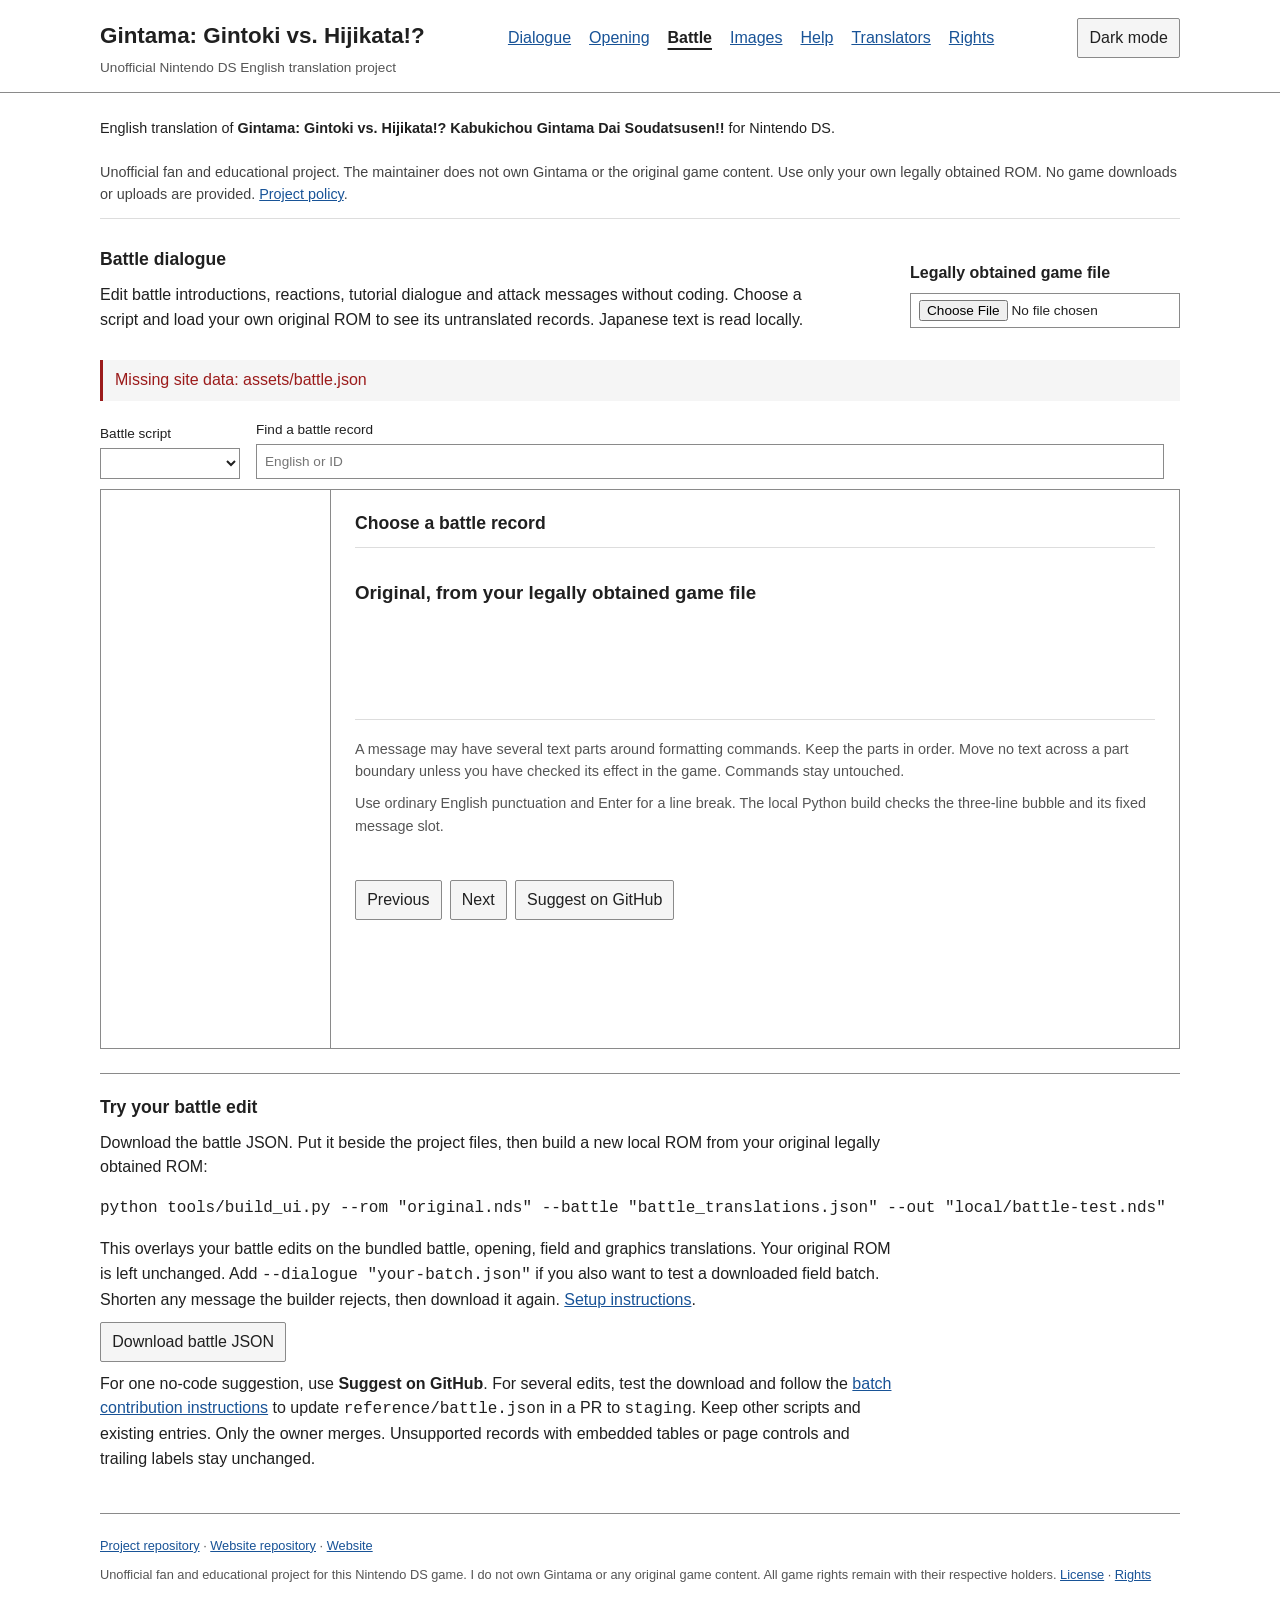
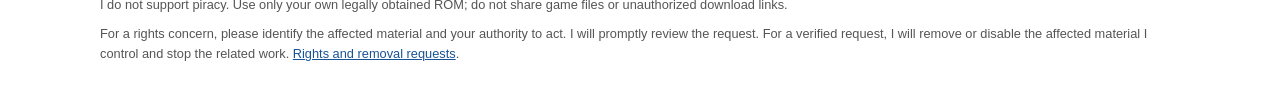
==== web/battle.html @ 5466171d "Initial project files" ====
<!doctype html>
<html lang="en">
  <head>
    <meta charset="utf-8" />
    <meta name="viewport" content="width=device-width, initial-scale=1" />
    <meta name="referrer" content="no-referrer" />
    <meta http-equiv="Content-Security-Policy" content="default-src 'none'; script-src 'self'; style-src 'self'; connect-src 'self'; img-src 'self'; object-src 'none'; base-uri 'none'; form-action 'none'" />
    <meta name="description" content="Unofficial English fan translation battle dialogue editor for Gintama: Gintoki vs. Hijikata!? Not affiliated with the rights holders. Supply your own legally obtained ROM." />
    <title>Unofficial Battle dialogue · Gintama: Gintoki vs. Hijikata!? Kabukichou Gintama Dai Soudatsusen!! · Nintendo DS</title>
    <link rel="stylesheet" href="style.css" />
    <script type="module" src="theme.mjs"></script>
    <script type="module" src="battle.mjs"></script>
  </head>
  <body>
    <a class="skip-link" href="#main">Skip to content</a>
    <header class="top">
      <div class="shell top-inner">
        <div class="project-heading">
          <h1>Gintama: Gintoki vs. Hijikata!?</h1>
          <p class="project-subtitle">Unofficial Nintendo DS English translation project</p>
        </div>
        <nav aria-label="Main">
          <a href="index.html">Dialogue</a><a href="cutscenes.html">Opening</a><a href="battle.html" aria-current="page">Battle</a><a href="graphics.html">Images</a><a href="guide.html">Help</a><a href="https://github.com/zthegin/Gintama---Gintoki-vs-Hijikata-game-english-translation/blob/main/TRANSLATORS.md">Translators</a><a href="rights.html">Rights</a>
        </nav>
        <button id="theme-toggle" class="theme-toggle" type="button" aria-pressed="false" title="Toggle dark mode" hidden>Dark mode</button>
      </div>
    </header>
    <main id="main" class="shell">
      <p class="game-title">English translation of <strong>Gintama: Gintoki vs. Hijikata!? Kabukichou Gintama Dai Soudatsusen!!</strong> for Nintendo DS.</p>
      <p class="project-note">Unofficial fan and educational project. The maintainer does not own Gintama or the original game content. Use only your own legally obtained ROM. No game downloads or uploads are provided. <a href="rights.html">Project policy</a>.</p>
      <section class="welcome">
        <div>
          <h2>Battle dialogue</h2>
          <p>Edit battle introductions, reactions, tutorial dialogue and attack messages without coding. Choose a script and load your own original ROM to see its untranslated records. Japanese text is read locally.</p>
        </div>
        <label class="filebutton">Legally obtained game file<input id="battle-rom" type="file" accept=".nds,.srl,.msb" /></label>
      </section>
      <p id="battle-status" class="status" role="status">Loading battle entries…</p>
      <div class="toolbar">
        <label>Battle script<select id="battle-script"></select></label>
        <label class="search">Find a battle record<input id="battle-search" type="search" placeholder="English or ID" /></label>
        <span id="battle-count"></span>
      </div>
      <section class="workspace" aria-label="Battle dialogue editor">
        <nav class="entries" aria-label="Battle entries"><ol id="battle-entries"></ol></nav>
        <article class="editor">
          <h2>Choose a battle record</h2>
          <p id="battle-id"></p>
          <div class="source"><h3>Original, from your legally obtained game file</h3><pre id="battle-original" class="japanese"></pre></div>
          <p class="hint">A message may have several text parts around formatting commands. Keep the parts in order. Move no text across a part boundary unless you have checked its effect in the game. Commands stay untouched.</p>
          <div id="battle-parts"></div>
          <p class="hint">Use ordinary English punctuation and Enter for a line break. The local Python build checks the three-line bubble and its fixed message slot.</p>
          <p id="battle-record-status" class="record-status" role="status"></p>
          <div class="actions"><button id="battle-previous" type="button">Previous</button><button id="battle-next" type="button">Next</button><button id="battle-suggest" type="button">Suggest on GitHub</button></div>
        </article>
      </section>
      <section class="export">
        <h2>Try your battle edit</h2>
        <p>Download the battle JSON. Put it beside the project files, then build a new local ROM from your original legally obtained ROM:</p>
        <pre><code>python tools/build_ui.py --rom "original.nds" --battle "battle_translations.json" --out "local/battle-test.nds"</code></pre>
        <p>This overlays your battle edits on the bundled battle, opening, field and graphics translations. Your original ROM is left unchanged. Add <code>--dialogue "your-batch.json"</code> if you also want to test a downloaded field batch. Shorten any message the builder rejects, then download it again. <a href="install.html">Setup instructions</a>.</p>
        <div class="export-actions"><button id="battle-json" type="button">Download battle JSON</button></div>
        <p id="battle-export-status" role="status"></p>
        <p>For one no-code suggestion, use <strong>Suggest on GitHub</strong>. For several edits, test the download and follow the <a href="guide.html">batch contribution instructions</a> to update <code>reference/battle.json</code> in a PR to <code>staging</code>. Keep other scripts and existing entries. Only the owner merges. Unsupported records with embedded tables or page controls and trailing labels stay unchanged.</p>
      </section>
      <footer>
        <p class="project-links"><a href="https://github.com/zthegin/Gintama---Gintoki-vs-Hijikata-game-english-translation">Project repository</a> · <a href="https://github.com/zthegin/zthegin.github.io">Website repository</a> · <a href="https://zthegin.github.io/">Website</a></p>
        <p>Unofficial fan and educational project for this Nintendo DS game. I do not own Gintama or any original game content. All game rights remain with their respective holders. <a href="LICENSE">License</a> · <a href="rights.html">Rights</a></p>
        <p>I do not support piracy. Use only your own legally obtained ROM; do not share game files or unauthorized download links.</p>
        <p>For a rights concern, please identify the affected material and your authority to act. I will promptly review the request. For a verified request, I will remove or disable the affected material I control and stop the related work. <a href="rights.html">Rights and removal requests</a>.</p>
      </footer>
    </main>
  </body>
</html>
---- web/style.css ----
:root {
  color-scheme: light;
  --page: #fff;
  --text: #202020;
  --note: #444;
  --muted: #555;
  --disabled: #777;
  --border: #8a8a8a;
  --soft-border: #ddd;
  --surface: #f5f5f5;
  --hover: #e9e9e9;
  --selected: #e8eef5;
  --link: #185397;
  --focus: #2463a5;
  --error: #9b1b1b;

  font:
    16px/1.55 Arial,
    Helvetica,
    sans-serif;
  color: var(--text);
  background: var(--page);
}
* {
  box-sizing: border-box;
}
body {
  margin: 0;
}
a {
  color: var(--link);
}
a:hover {
  text-decoration: none;
}
button,
input,
select,
textarea {
  font: inherit;
}
button,
select {
  cursor: pointer;
}
button {
  padding: 0.4rem 0.7rem;
  border: 1px solid var(--border);
  background: var(--surface);
  color: var(--text);
  border-radius: 2px;
}
button:hover {
  background: var(--hover);
}
button:disabled {
  color: var(--disabled);
  cursor: default;
}
:focus-visible {
  outline: 2px solid var(--focus);
  outline-offset: 2px;
}
.shell {
  max-width: 1120px;
  margin: 0 auto;
  padding: 0 20px;
}
.top {
  border-bottom: 1px solid var(--border);
}
.top-inner {
  display: flex;
  gap: 16px;
  flex-wrap: wrap;
  align-items: baseline;
  justify-content: space-between;
  padding-top: 18px;
  padding-bottom: 14px;
}
h1 {
  font-size: 1.4rem;
  font-weight: 600;
  margin: 0;
}
h2 {
  font-size: 1.1rem;
  margin: 0 0 0.6rem;
}
p {
  margin: 0.6rem 0;
}
.project-heading {
  min-width: 0;
  max-width: 650px;
  overflow-wrap: anywhere;
}
.project-subtitle {
  margin: 4px 0 0;
  font-size: 0.85rem;
  color: var(--muted);
}
.game-title {
  padding-top: 14px;
  font-size: 0.9rem;
  overflow-wrap: anywhere;
}
.top nav {
  display: flex;
  gap: 18px;
  flex-wrap: wrap;
}
.eyebrow {
  font-size: 0.8rem;
  color: var(--muted);
}
.welcome {
  display: flex;
  align-items: center;
  justify-content: space-between;
  gap: 24px;
  padding: 18px 0 8px;
}
.welcome p {
  max-width: 720px;
}
.filebutton {
  display: block;
  font-weight: 600;
}
.filebutton input {
  display: block;
  max-width: 270px;
  margin-top: 7px;
  font-size: 0.85rem;
  font-weight: 400;
}
.status {
  border-left: 3px solid #888;
  padding: 8px 12px;
  background: var(--surface);
}
.error {
  color: var(--error);
}
.status.error {
  border-color: var(--error);
}
.toolbar {
  display: flex;
  gap: 16px;
  flex-wrap: wrap;
  align-items: end;
  margin: 18px 0 10px;
}
.toolbar label {
  display: flex;
  flex-direction: column;
  gap: 4px;
  font-size: 0.85rem;
}
input,
select,
textarea {
  border: 1px solid var(--border);
  padding: 6px 8px;
  background: var(--page);
  color: var(--text);
  border-radius: 0;
}
.toolbar .search {
  flex: 1 1 12rem;
}
.toolbar select {
  min-width: 140px;
}
#progress {
  color: var(--muted);
  font-size: 0.8rem;
}
.workspace {
  display: grid;
  grid-template-columns: 230px minmax(0, 1fr);
  border: 1px solid var(--border);
  min-height: 560px;
}
.entries {
  border-right: 1px solid var(--border);
  max-height: 730px;
  overflow-y: auto;
}
.entries ol {
  list-style: none;
  padding: 0;
  margin: 0;
}
.entries button {
  border: 0;
  border-bottom: 1px solid var(--soft-border);
  border-radius: 0;
  background: var(--page);
  width: 100%;
  text-align: left;
  padding: 9px 12px;
  overflow-wrap: anywhere;
}
.entries button.active {
  background: var(--selected);
  box-shadow: inset 3px 0 var(--link);
}
.entries small {
  display: block;
  color: var(--muted);
  font-size: 0.75rem;
}
.editor {
  padding: 20px 24px;
  min-width: 0;
}
.entry-heading {
  display: flex;
  align-items: baseline;
  justify-content: space-between;
  gap: 10px;
  margin-bottom: 18px;
}
.entry-heading h2,
#entry-id {
  font:
    1rem/1.5 ui-monospace,
    Consolas,
    monospace;
  overflow-wrap: anywhere;
}
.pill {
  font-size: 0.8rem;
  color: var(--muted);
}
.source {
  border-top: 1px solid var(--soft-border);
  border-bottom: 1px solid var(--soft-border);
  padding: 12px 0;
  margin-bottom: 18px;
}
.field-heading {
  display: flex;
  align-items: baseline;
  justify-content: space-between;
  gap: 12px;
  margin: 8px 0;
}
.field-heading small,
.hint {
  font-size: 0.9rem;
  color: var(--muted);
}
.source pre {
  white-space: pre-wrap;
  overflow-wrap: anywhere;
  min-height: 65px;
  font: 1rem/1.8 sans-serif;
}
.editor textarea {
  display: block;
  width: 100%;
  line-height: 1.6;
  resize: vertical;
  padding: 10px;
}
.record-status {
  font-size: 0.85rem;
  min-height: 24px;
}
.actions,
.export-actions {
  display: flex;
  flex-wrap: wrap;
  gap: 8px;
}
.actions #issue {
  margin-left: auto;
}
.glossary {
  border-top: 1px solid var(--soft-border);
  margin-top: 20px;
  padding-top: 12px;
}
summary {
  cursor: pointer;
}
.glossary input {
  width: 100%;
}
#term-results {
  max-height: 230px;
  overflow: auto;
  font-size: 0.9rem;
}
#term-results p {
  border-bottom: 1px solid var(--soft-border);
  padding-bottom: 6px;
}
.export {
  border-top: 1px solid var(--border);
  padding: 20px 0 12px;
  margin-top: 24px;
}
.export p {
  max-width: 800px;
}
#export-status {
  min-height: 22px;
  font-size: 0.85rem;
}
footer {
  border-top: 1px solid var(--border);
  margin-top: 20px;
  padding: 12px 0 24px;
  color: var(--muted);
  font-size: 0.8rem;
}
.prose {
  max-width: 780px;
  padding-top: 24px;
}
.prose h2 {
  margin-top: 24px;
}
.prose li {
  margin: 0.4rem 0;
}
.preview-pair {
  display: flex;
  flex-wrap: wrap;
  gap: 32px;
  margin: 14px 0;
}
figure {
  margin: 0;
}
figcaption {
  font-size: 0.85rem;
  margin-bottom: 6px;
}
canvas {
  display: block;
  height: auto;
  background: #242424;
  image-rendering: pixelated;
  max-width: 100%;
}
.native-note {
  font-size: 0.8rem;
  color: var(--muted);
}
@media (max-width: 760px) {
  .shell {
    padding: 0 12px;
  }
  .top-inner,
  .welcome {
    flex-direction: column;
    gap: 10px;
    align-items: flex-start;
  }
  .workspace {
    display: block;
  }
  .entries {
    max-height: 180px;
    border-right: 0;
    border-bottom: 1px solid var(--border);
  }
  .editor {
    padding: 16px;
  }
  .field-heading {
    flex-direction: column;
    gap: 4px;
  }
  .actions #issue {
    margin-left: 0;
  }
}

.command {
  white-space: pre-wrap;
  overflow-wrap: anywhere;
  padding: 12px;
  border: 1px solid var(--border);
  background: var(--surface);
  font:
    0.85rem/1.6 Consolas,
    monospace;
}
.tutorial-shot {
  margin: 20px 0;
}
.tutorial-shot img {
  display: block;
  width: 100%;
  height: auto;
  border: 1px solid var(--border);
}
.tutorial-shot figcaption {
  margin-top: 8px;
  color: var(--muted);
}

a[aria-current='page'] {
  color: var(--text);
  font-weight: 700;
  text-decoration-thickness: 2px;
  text-underline-offset: 5px;
}
.skip-link {
  position: absolute;
  left: 12px;
  top: -80px;
  background: var(--page);
  padding: 10px;
  z-index: 10;
  border: 1px solid var(--text);
}
.skip-link:focus {
  top: 8px;
}
.project-note {
  border-bottom: 1px solid var(--soft-border);
  padding: 12px 0;
  font-size: 0.9rem;
  color: var(--note);
}
.prose p,
.prose li {
  max-width: 72ch;
}
button {
  min-height: 40px;
}
@media (max-width: 760px) {
  .top nav {
    gap: 16px;
  }
  .toolbar .search {
    min-width: 0;
  }
  .toolbar input {
    width: 100%;
  }
}

code {
  overflow-wrap: anywhere;
}

:root[data-theme="dark"] {
  color-scheme: dark;
  --page: #16191d;
  --text: #e5e7eb;
  --note: #c5cbd4;
  --muted: #b4bdc8;
  --disabled: #a7aeb9;
  --border: #697381;
  --soft-border: #3d4653;
  --surface: #21262e;
  --hover: #303845;
  --selected: #273e59;
  --link: #8fc4ff;
  --focus: #a6ceff;
  --error: #ff9c9c;
}

@media (prefers-color-scheme: dark) {
  :root:not([data-theme="light"]) {
    color-scheme: dark;
    --page: #16191d;
    --text: #e5e7eb;
    --note: #c5cbd4;
    --muted: #b4bdc8;
    --disabled: #a7aeb9;
    --border: #697381;
    --soft-border: #3d4653;
    --surface: #21262e;
    --hover: #303845;
    --selected: #273e59;
    --link: #8fc4ff;
    --focus: #a6ceff;
    --error: #ff9c9c;
  }
}

.theme-toggle {
  white-space: nowrap;
}
.theme-toggle[aria-pressed="true"] {
  background: var(--selected);
  border-color: var(--link);
}
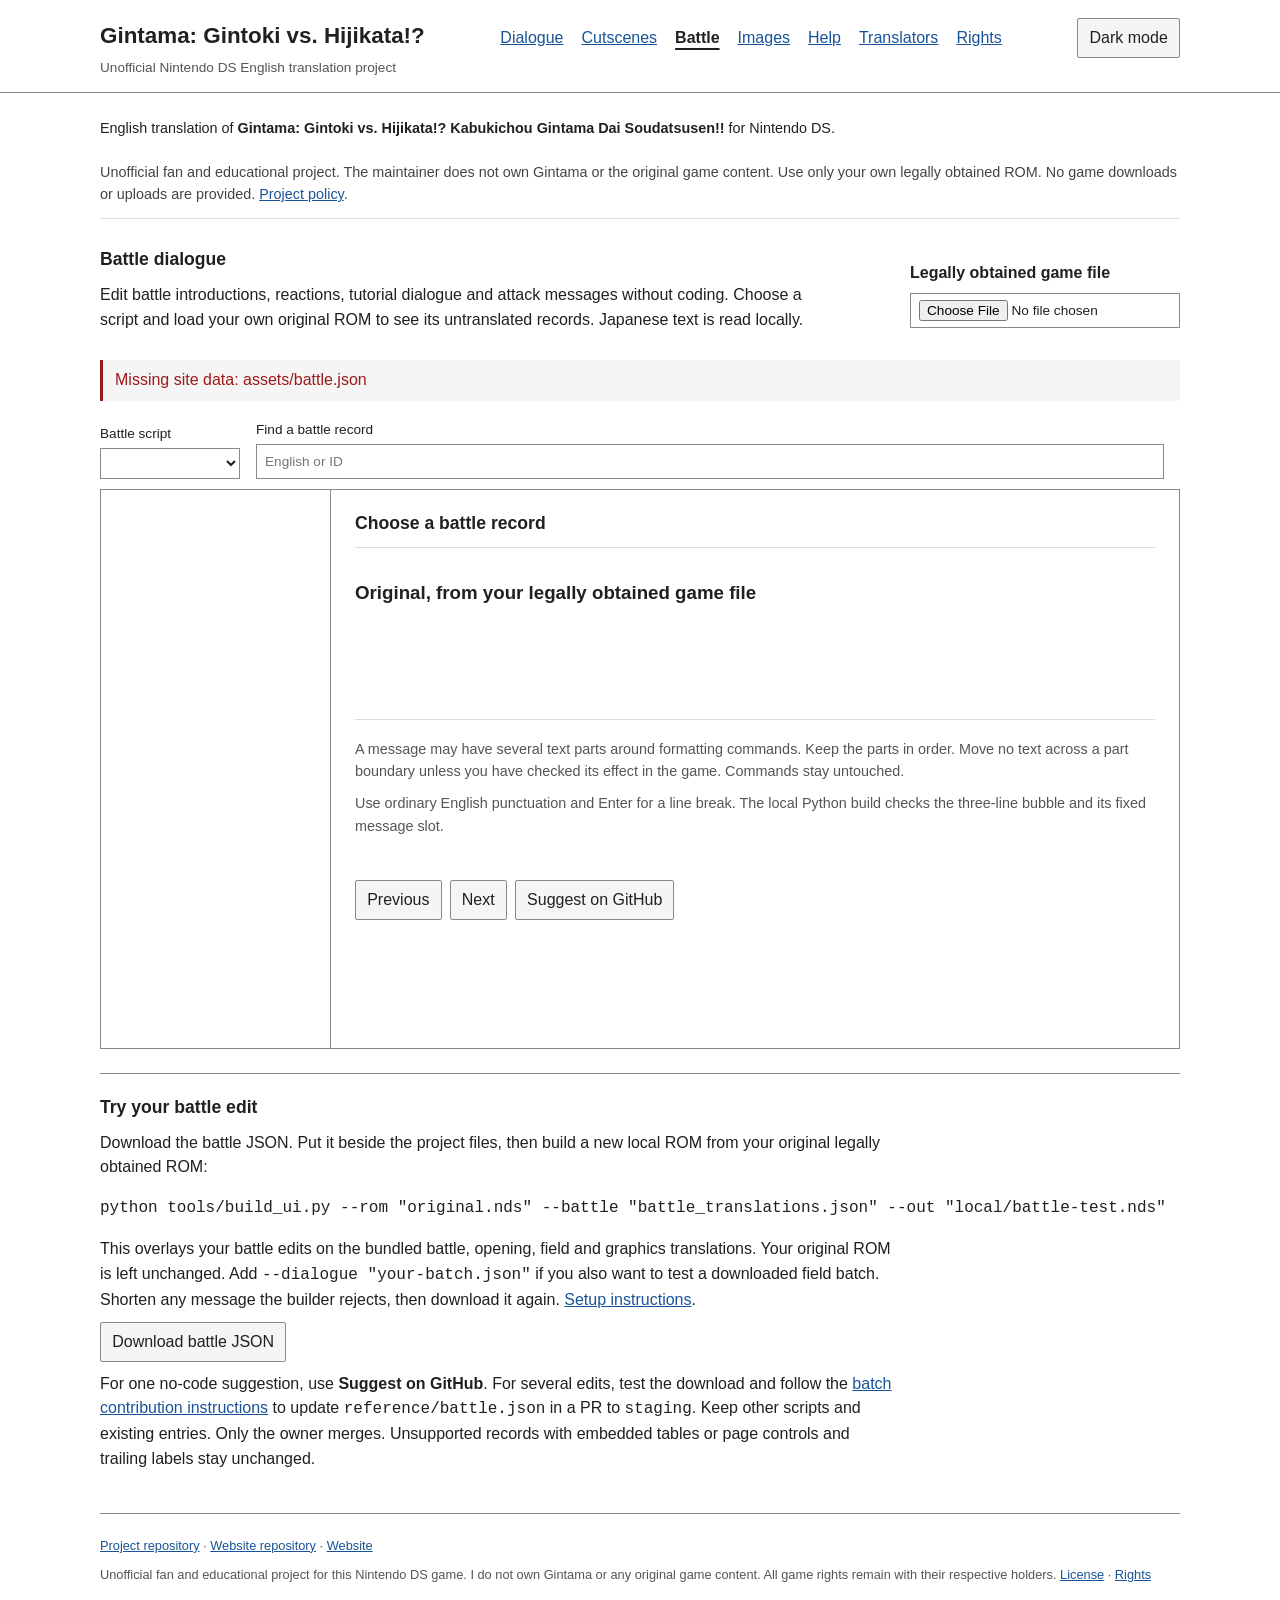
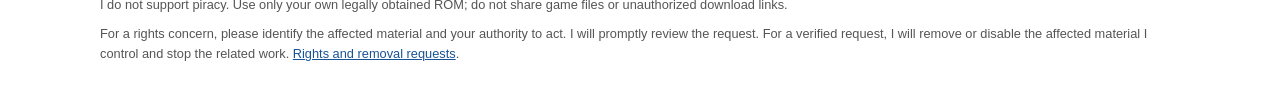
==== commit 1a52c925: "Add script selection to the cutscene editor" ====
--- a/web/battle.html
+++ b/web/battle.html
@@ -1,74 +1,74 @@
-<!doctype html>
-<html lang="en">
-  <head>
-    <meta charset="utf-8" />
-    <meta name="viewport" content="width=device-width, initial-scale=1" />
-    <meta name="referrer" content="no-referrer" />
-    <meta http-equiv="Content-Security-Policy" content="default-src 'none'; script-src 'self'; style-src 'self'; connect-src 'self'; img-src 'self'; object-src 'none'; base-uri 'none'; form-action 'none'" />
-    <meta name="description" content="Unofficial English fan translation battle dialogue editor for Gintama: Gintoki vs. Hijikata!? Not affiliated with the rights holders. Supply your own legally obtained ROM." />
-    <title>Unofficial Battle dialogue · Gintama: Gintoki vs. Hijikata!? Kabukichou Gintama Dai Soudatsusen!! · Nintendo DS</title>
-    <link rel="stylesheet" href="style.css" />
-    <script type="module" src="theme.mjs"></script>
-    <script type="module" src="battle.mjs"></script>
-  </head>
-  <body>
-    <a class="skip-link" href="#main">Skip to content</a>
-    <header class="top">
-      <div class="shell top-inner">
-        <div class="project-heading">
-          <h1>Gintama: Gintoki vs. Hijikata!?</h1>
-          <p class="project-subtitle">Unofficial Nintendo DS English translation project</p>
-        </div>
-        <nav aria-label="Main">
-          <a href="index.html">Dialogue</a><a href="cutscenes.html">Opening</a><a href="battle.html" aria-current="page">Battle</a><a href="graphics.html">Images</a><a href="guide.html">Help</a><a href="https://github.com/zthegin/Gintama---Gintoki-vs-Hijikata-game-english-translation/blob/main/TRANSLATORS.md">Translators</a><a href="rights.html">Rights</a>
-        </nav>
-        <button id="theme-toggle" class="theme-toggle" type="button" aria-pressed="false" title="Toggle dark mode" hidden>Dark mode</button>
-      </div>
-    </header>
-    <main id="main" class="shell">
-      <p class="game-title">English translation of <strong>Gintama: Gintoki vs. Hijikata!? Kabukichou Gintama Dai Soudatsusen!!</strong> for Nintendo DS.</p>
-      <p class="project-note">Unofficial fan and educational project. The maintainer does not own Gintama or the original game content. Use only your own legally obtained ROM. No game downloads or uploads are provided. <a href="rights.html">Project policy</a>.</p>
-      <section class="welcome">
-        <div>
-          <h2>Battle dialogue</h2>
-          <p>Edit battle introductions, reactions, tutorial dialogue and attack messages without coding. Choose a script and load your own original ROM to see its untranslated records. Japanese text is read locally.</p>
-        </div>
-        <label class="filebutton">Legally obtained game file<input id="battle-rom" type="file" accept=".nds,.srl,.msb" /></label>
-      </section>
-      <p id="battle-status" class="status" role="status">Loading battle entries…</p>
-      <div class="toolbar">
-        <label>Battle script<select id="battle-script"></select></label>
-        <label class="search">Find a battle record<input id="battle-search" type="search" placeholder="English or ID" /></label>
-        <span id="battle-count"></span>
-      </div>
-      <section class="workspace" aria-label="Battle dialogue editor">
-        <nav class="entries" aria-label="Battle entries"><ol id="battle-entries"></ol></nav>
-        <article class="editor">
-          <h2>Choose a battle record</h2>
-          <p id="battle-id"></p>
-          <div class="source"><h3>Original, from your legally obtained game file</h3><pre id="battle-original" class="japanese"></pre></div>
-          <p class="hint">A message may have several text parts around formatting commands. Keep the parts in order. Move no text across a part boundary unless you have checked its effect in the game. Commands stay untouched.</p>
-          <div id="battle-parts"></div>
-          <p class="hint">Use ordinary English punctuation and Enter for a line break. The local Python build checks the three-line bubble and its fixed message slot.</p>
-          <p id="battle-record-status" class="record-status" role="status"></p>
-          <div class="actions"><button id="battle-previous" type="button">Previous</button><button id="battle-next" type="button">Next</button><button id="battle-suggest" type="button">Suggest on GitHub</button></div>
-        </article>
-      </section>
-      <section class="export">
-        <h2>Try your battle edit</h2>
-        <p>Download the battle JSON. Put it beside the project files, then build a new local ROM from your original legally obtained ROM:</p>
-        <pre><code>python tools/build_ui.py --rom "original.nds" --battle "battle_translations.json" --out "local/battle-test.nds"</code></pre>
-        <p>This overlays your battle edits on the bundled battle, opening, field and graphics translations. Your original ROM is left unchanged. Add <code>--dialogue "your-batch.json"</code> if you also want to test a downloaded field batch. Shorten any message the builder rejects, then download it again. <a href="install.html">Setup instructions</a>.</p>
-        <div class="export-actions"><button id="battle-json" type="button">Download battle JSON</button></div>
-        <p id="battle-export-status" role="status"></p>
-        <p>For one no-code suggestion, use <strong>Suggest on GitHub</strong>. For several edits, test the download and follow the <a href="guide.html">batch contribution instructions</a> to update <code>reference/battle.json</code> in a PR to <code>staging</code>. Keep other scripts and existing entries. Only the owner merges. Unsupported records with embedded tables or page controls and trailing labels stay unchanged.</p>
-      </section>
-      <footer>
-        <p class="project-links"><a href="https://github.com/zthegin/Gintama---Gintoki-vs-Hijikata-game-english-translation">Project repository</a> · <a href="https://github.com/zthegin/zthegin.github.io">Website repository</a> · <a href="https://zthegin.github.io/">Website</a></p>
-        <p>Unofficial fan and educational project for this Nintendo DS game. I do not own Gintama or any original game content. All game rights remain with their respective holders. <a href="LICENSE">License</a> · <a href="rights.html">Rights</a></p>
-        <p>I do not support piracy. Use only your own legally obtained ROM; do not share game files or unauthorized download links.</p>
-        <p>For a rights concern, please identify the affected material and your authority to act. I will promptly review the request. For a verified request, I will remove or disable the affected material I control and stop the related work. <a href="rights.html">Rights and removal requests</a>.</p>
-      </footer>
-    </main>
-  </body>
-</html>
+<!doctype html>
+<html lang="en">
+  <head>
+    <meta charset="utf-8" />
+    <meta name="viewport" content="width=device-width, initial-scale=1" />
+    <meta name="referrer" content="no-referrer" />
+    <meta http-equiv="Content-Security-Policy" content="default-src 'none'; script-src 'self'; style-src 'self'; connect-src 'self'; img-src 'self'; object-src 'none'; base-uri 'none'; form-action 'none'" />
+    <meta name="description" content="Unofficial English fan translation battle dialogue editor for Gintama: Gintoki vs. Hijikata!? Not affiliated with the rights holders. Supply your own legally obtained ROM." />
+    <title>Unofficial Battle dialogue · Gintama: Gintoki vs. Hijikata!? Kabukichou Gintama Dai Soudatsusen!! · Nintendo DS</title>
+    <link rel="stylesheet" href="style.css" />
+    <script type="module" src="theme.mjs"></script>
+    <script type="module" src="battle.mjs"></script>
+  </head>
+  <body>
+    <a class="skip-link" href="#main">Skip to content</a>
+    <header class="top">
+      <div class="shell top-inner">
+        <div class="project-heading">
+          <h1>Gintama: Gintoki vs. Hijikata!?</h1>
+          <p class="project-subtitle">Unofficial Nintendo DS English translation project</p>
+        </div>
+        <nav aria-label="Main">
+          <a href="index.html">Dialogue</a><a href="cutscenes.html">Cutscenes</a><a href="battle.html" aria-current="page">Battle</a><a href="graphics.html">Images</a><a href="guide.html">Help</a><a href="https://github.com/zthegin/Gintama---Gintoki-vs-Hijikata-game-english-translation/blob/main/TRANSLATORS.md">Translators</a><a href="rights.html">Rights</a>
+        </nav>
+        <button id="theme-toggle" class="theme-toggle" type="button" aria-pressed="false" title="Toggle dark mode" hidden>Dark mode</button>
+      </div>
+    </header>
+    <main id="main" class="shell">
+      <p class="game-title">English translation of <strong>Gintama: Gintoki vs. Hijikata!? Kabukichou Gintama Dai Soudatsusen!!</strong> for Nintendo DS.</p>
+      <p class="project-note">Unofficial fan and educational project. The maintainer does not own Gintama or the original game content. Use only your own legally obtained ROM. No game downloads or uploads are provided. <a href="rights.html">Project policy</a>.</p>
+      <section class="welcome">
+        <div>
+          <h2>Battle dialogue</h2>
+          <p>Edit battle introductions, reactions, tutorial dialogue and attack messages without coding. Choose a script and load your own original ROM to see its untranslated records. Japanese text is read locally.</p>
+        </div>
+        <label class="filebutton">Legally obtained game file<input id="battle-rom" type="file" accept=".nds,.srl,.msb" /></label>
+      </section>
+      <p id="battle-status" class="status" role="status">Loading battle entries…</p>
+      <div class="toolbar">
+        <label>Battle script<select id="battle-script"></select></label>
+        <label class="search">Find a battle record<input id="battle-search" type="search" placeholder="English or ID" /></label>
+        <span id="battle-count"></span>
+      </div>
+      <section class="workspace" aria-label="Battle dialogue editor">
+        <nav class="entries" aria-label="Battle entries"><ol id="battle-entries"></ol></nav>
+        <article class="editor">
+          <h2>Choose a battle record</h2>
+          <p id="battle-id"></p>
+          <div class="source"><h3>Original, from your legally obtained game file</h3><pre id="battle-original" class="japanese"></pre></div>
+          <p class="hint">A message may have several text parts around formatting commands. Keep the parts in order. Move no text across a part boundary unless you have checked its effect in the game. Commands stay untouched.</p>
+          <div id="battle-parts"></div>
+          <p class="hint">Use ordinary English punctuation and Enter for a line break. The local Python build checks the three-line bubble and its fixed message slot.</p>
+          <p id="battle-record-status" class="record-status" role="status"></p>
+          <div class="actions"><button id="battle-previous" type="button">Previous</button><button id="battle-next" type="button">Next</button><button id="battle-suggest" type="button">Suggest on GitHub</button></div>
+        </article>
+      </section>
+      <section class="export">
+        <h2>Try your battle edit</h2>
+        <p>Download the battle JSON. Put it beside the project files, then build a new local ROM from your original legally obtained ROM:</p>
+        <pre><code>python tools/build_ui.py --rom "original.nds" --battle "battle_translations.json" --out "local/battle-test.nds"</code></pre>
+        <p>This overlays your battle edits on the bundled battle, opening, field and graphics translations. Your original ROM is left unchanged. Add <code>--dialogue "your-batch.json"</code> if you also want to test a downloaded field batch. Shorten any message the builder rejects, then download it again. <a href="install.html">Setup instructions</a>.</p>
+        <div class="export-actions"><button id="battle-json" type="button">Download battle JSON</button></div>
+        <p id="battle-export-status" role="status"></p>
+        <p>For one no-code suggestion, use <strong>Suggest on GitHub</strong>. For several edits, test the download and follow the <a href="guide.html">batch contribution instructions</a> to update <code>reference/battle.json</code> in a PR to <code>staging</code>. Keep other scripts and existing entries. Only the owner merges. Unsupported records with embedded tables or page controls and trailing labels stay unchanged.</p>
+      </section>
+      <footer>
+        <p class="project-links"><a href="https://github.com/zthegin/Gintama---Gintoki-vs-Hijikata-game-english-translation">Project repository</a> · <a href="https://github.com/zthegin/zthegin.github.io">Website repository</a> · <a href="https://zthegin.github.io/">Website</a></p>
+        <p>Unofficial fan and educational project for this Nintendo DS game. I do not own Gintama or any original game content. All game rights remain with their respective holders. <a href="LICENSE">License</a> · <a href="rights.html">Rights</a></p>
+        <p>I do not support piracy. Use only your own legally obtained ROM; do not share game files or unauthorized download links.</p>
+        <p>For a rights concern, please identify the affected material and your authority to act. I will promptly review the request. For a verified request, I will remove or disable the affected material I control and stop the related work. <a href="rights.html">Rights and removal requests</a>.</p>
+      </footer>
+    </main>
+  </body>
+</html>
